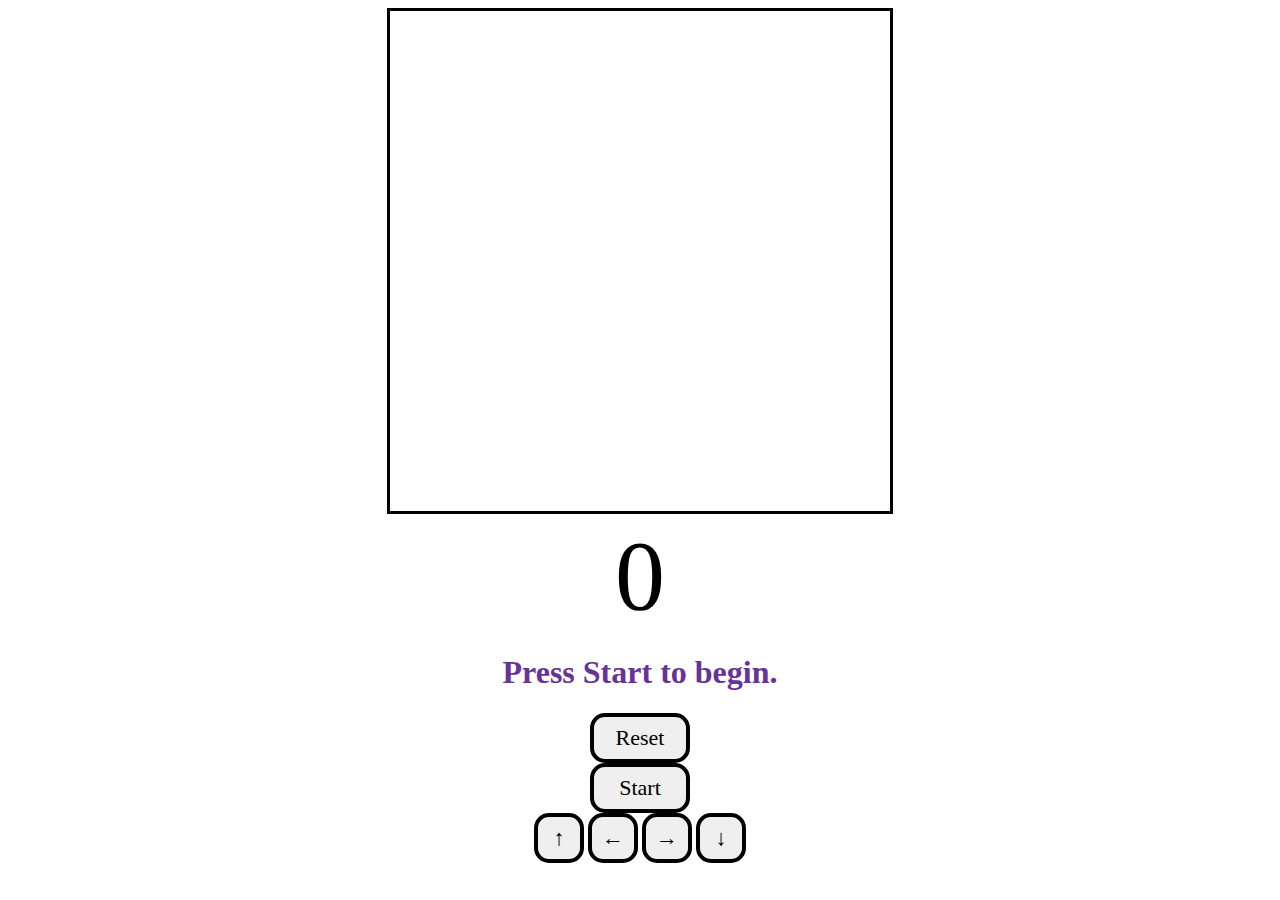
==== snake/index.html @ 00eb4136 "Finished" ====
<!DOCTYPE html>
<html lang="en">
<head>
    <meta charset="UTF-8">
    <meta http-equiv="X-UA-Compatible" content="IE=edge">
    <meta name="viewport" content="width=device-width, initial-scale=1.0">
    <link rel="stylesheet" href="style.css">
    <meta Devoloped by Trei Feske, 2023>
    <script src="index.js" defer></script>
    <title>Document</title>
</head>
<body>
    <div id="gameContainer">
        <canvas id="gameBoard" width="500" height="500"></canvas>
        <div id="scoreText">0</div>
        <h1>Press Start to begin.</h1>
        <button id="resetBtn">Reset</button>
        <div id="startGame" class="screen" style="display:block">
            <button id="startBtn">Start</button>
        </div>
        <div>
            <button id="upBtn" onclick="changeDirection(38)">&#x2191</button>
            <button id="lefBtn" onclick="changeDirection(37)">&#x2190</button>
            <button id="rigBtn" onclick="changeDirection(39)">&#x2192</button>
            <button id="dowBtn" onclick="changeDirection(40)">&#x2193</button>
        </div>
    </body>
</html>
---- snake/style.css ----
body {
    background: url(https://i.ibb.co/mNNSRCq/0aa3d267951bd82a79beb26b066c8081.jpg);
}

h1 {    font-family: 'Times New Roman', Times, serif;
    text-align: center;
    color: rebeccapurple;
    
}

#gameContainer{
    text-align: center;
}

#gameBoard{
    border: 3px solid;
}

#scoreText{
    font-family: 'Times New Roman', Times, serif;
    font-size: 100px;
}

#resetBtn{
    font-family: 'Times New Roman', Times, serif;
    font-size: 22px;
    width: 100px;
    height: 50px;
    border: 4px solid;
    border-radius: 15px;
    cursor: pointer;
}

#startBtn {
    font-family: 'Times New Roman', Times, serif;
    font-size: 22px;
    width: 100px;
    height: 50px;
    border: 4px solid;
    border-radius: 15px;
    cursor: pointer;
}

#upBtn {
    font-family: 'Times New Roman', Times, serif;
    font-size: 22px;
    width: 50px;
    height: 50px;
    border: 4px solid;
    border-radius: 15px;
    cursor: pointer;
}

#dowBtn {
    font-family: 'Times New Roman', Times, serif;
    font-size: 22px;
    width: 50px;
    height: 50px;
    border: 4px solid;
    border-radius: 15px;
    cursor: pointer;
}

#rigBtn {
    font-family: 'Times New Roman', Times, serif;
    font-size: 22px;
    width: 50px;
    height: 50px;
    border: 4px solid;
    border-radius: 15px;
    cursor: pointer;
}

#lefBtn {
    font-family: 'Times New Roman', Times, serif;
    font-size: 22px;
    width: 50px;
    height: 50px;
    border: 4px solid;
    border-radius: 15px;
    cursor: pointer;
}
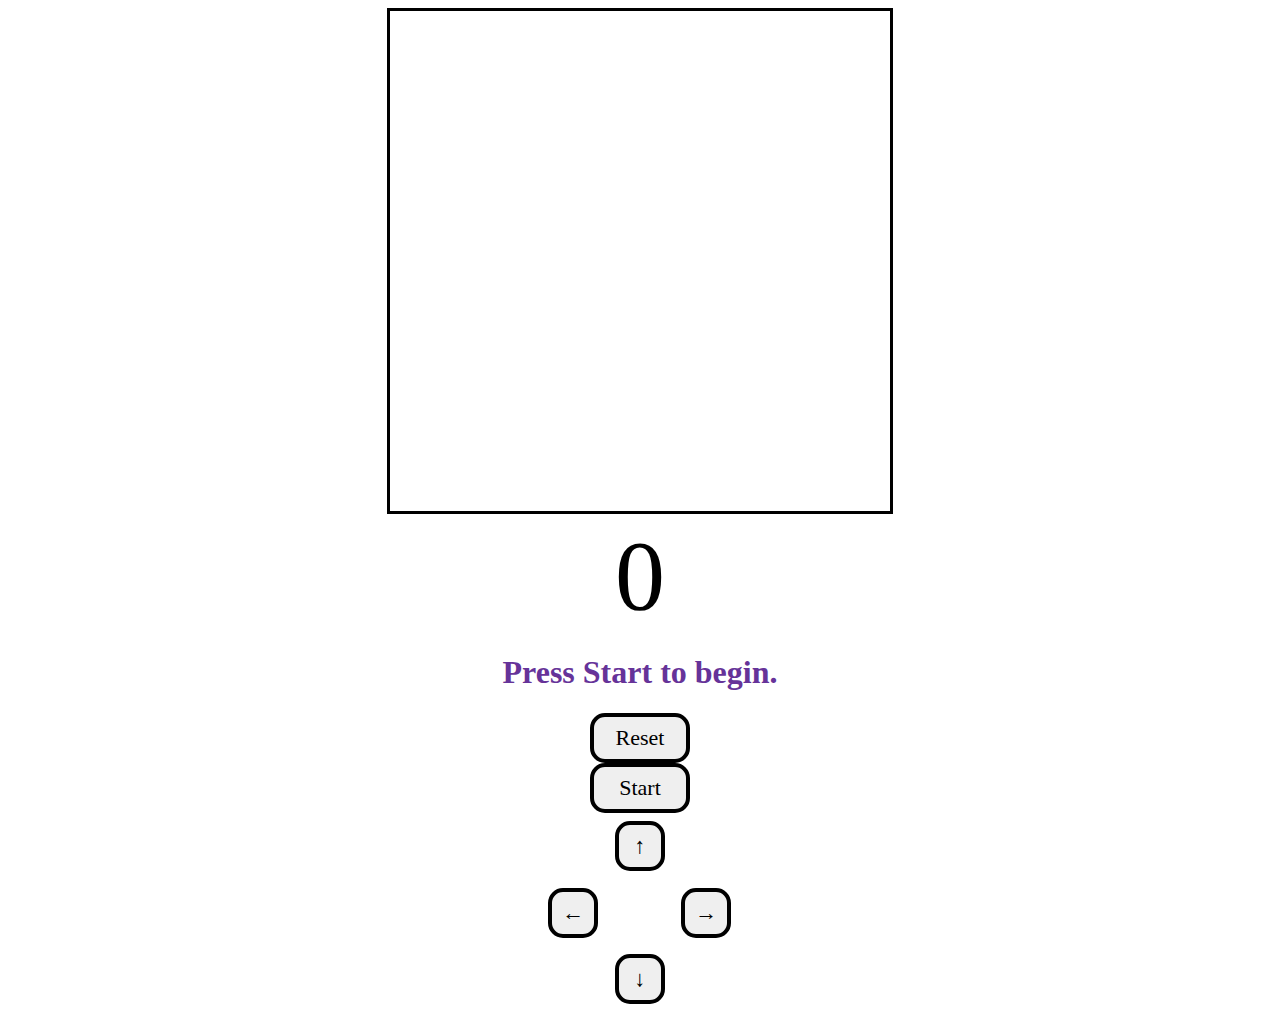
==== commit f7ed1807: "css dpad" ====
--- a/snake/index.html
+++ b/snake/index.html
@@ -18,7 +18,7 @@
         <div id="startGame" class="screen" style="display:block">
             <button id="startBtn">Start</button>
         </div>
-        <div>
+        <div id="btn-container">
             <button id="upBtn" onclick="changeDirection(38)">&#x2191</button>
             <button id="lefBtn" onclick="changeDirection(37)">&#x2190</button>
             <button id="rigBtn" onclick="changeDirection(39)">&#x2192</button>
--- a/snake/style.css
+++ b/snake/style.css
@@ -41,41 +41,60 @@
     cursor: pointer;
 }
 
+div#btn-container {
+    width: 200px;
+    height: 200px;
+    display: grid;
+    grid: 66.5px 66.5px 66.5px / 66.5px 66.5px 66.5px;
+    margin-left: auto;
+    margin-right: auto;
+    place-items: center center;
+   }
+
 #upBtn {
+    width: 50px;
+    height: 50px;
+    grid-row-start: 1;
+    grid-column-start: 2;
     font-family: 'Times New Roman', Times, serif;
     font-size: 22px;
-    width: 50px;
-    height: 50px;
     border: 4px solid;
     border-radius: 15px;
     cursor: pointer;
 }
 
 #dowBtn {
+    width: 50px;
+    height: 50px;
+    grid-row-start: 3;
+    grid-column-start: 2;
     font-family: 'Times New Roman', Times, serif;
     font-size: 22px;
-    width: 50px;
-    height: 50px;
     border: 4px solid;
     border-radius: 15px;
     cursor: pointer;
 }
 
 #rigBtn {
+    width: 50px;
+    height: 50px;
+    grid-row-start: 2;
+    grid-column-start: 3;
     font-family: 'Times New Roman', Times, serif;
     font-size: 22px;
-    width: 50px;
-    height: 50px;
     border: 4px solid;
     border-radius: 15px;
     cursor: pointer;
+
 }
 
 #lefBtn {
+    width: 50px;
+    height: 50px;
+    grid-row-start: 2;
+    grid-column-start: 1;
     font-family: 'Times New Roman', Times, serif;
     font-size: 22px;
-    width: 50px;
-    height: 50px;
     border: 4px solid;
     border-radius: 15px;
     cursor: pointer;
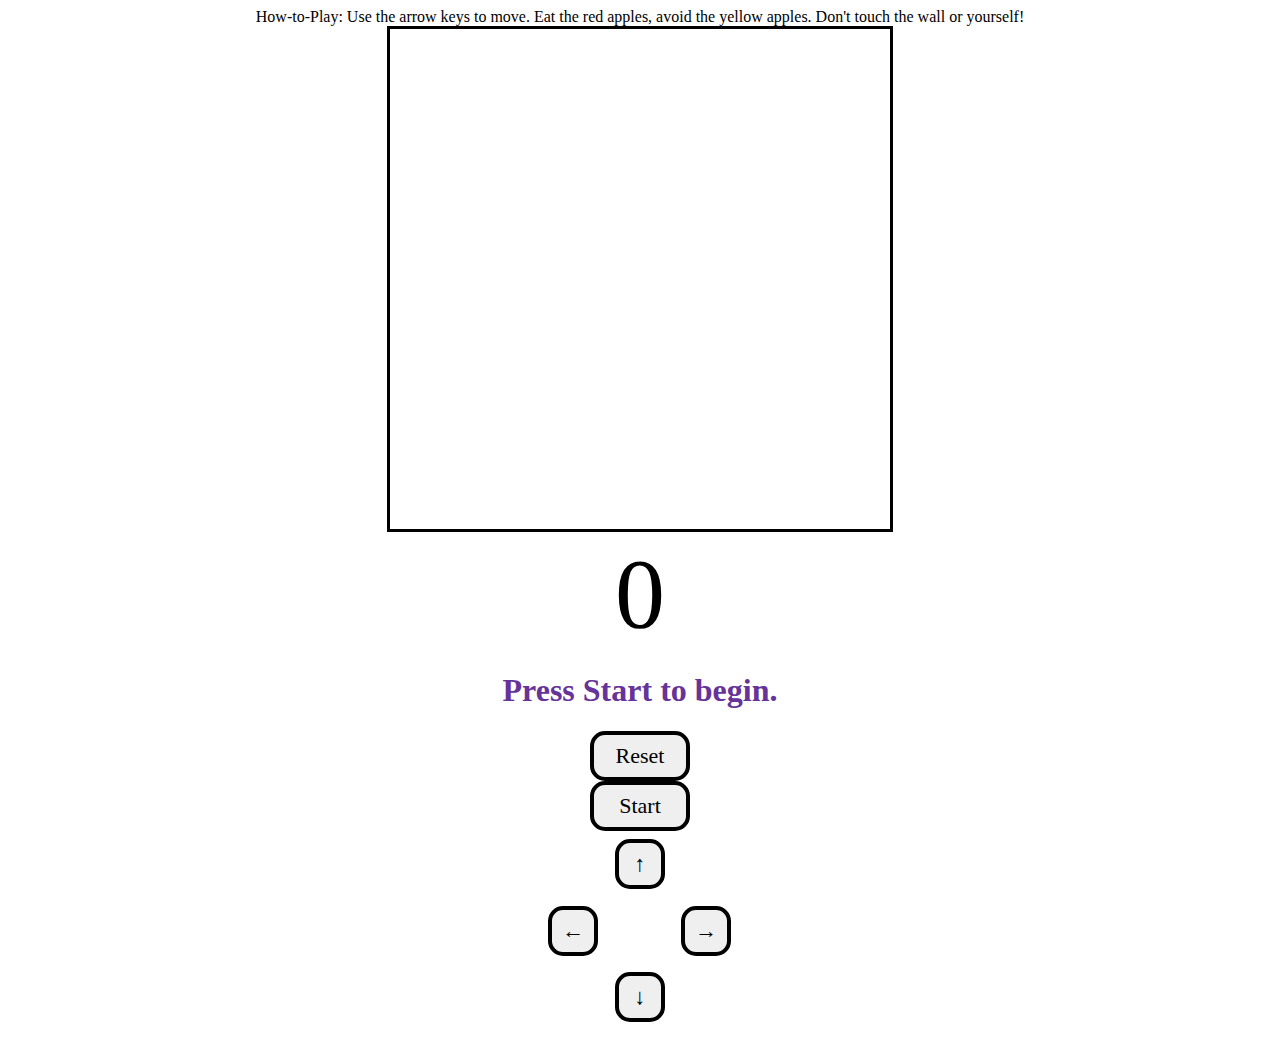
==== commit 47f2acd6: "instructions" ====
--- a/snake/index.html
+++ b/snake/index.html
@@ -10,6 +10,7 @@
     <title>Document</title>
 </head>
 <body>
+    <div id="Instruc">How-to-Play: Use the arrow keys to move. Eat the red apples, avoid the yellow apples. Don't touch the wall or yourself!</div>
     <div id="gameContainer">
         <canvas id="gameBoard" width="500" height="500"></canvas>
         <div id="scoreText">0</div>
--- a/snake/style.css
+++ b/snake/style.css
@@ -98,4 +98,13 @@
     border: 4px solid;
     border-radius: 15px;
     cursor: pointer;
-}+}
+
+#Instruc {
+    font-family: 'Times New Roman', Times, serif
+    font-size: 22px;
+    text-align: center;
+    margin-left: auto;
+    margin-right: auto;
+    place-items: center center;
+}
